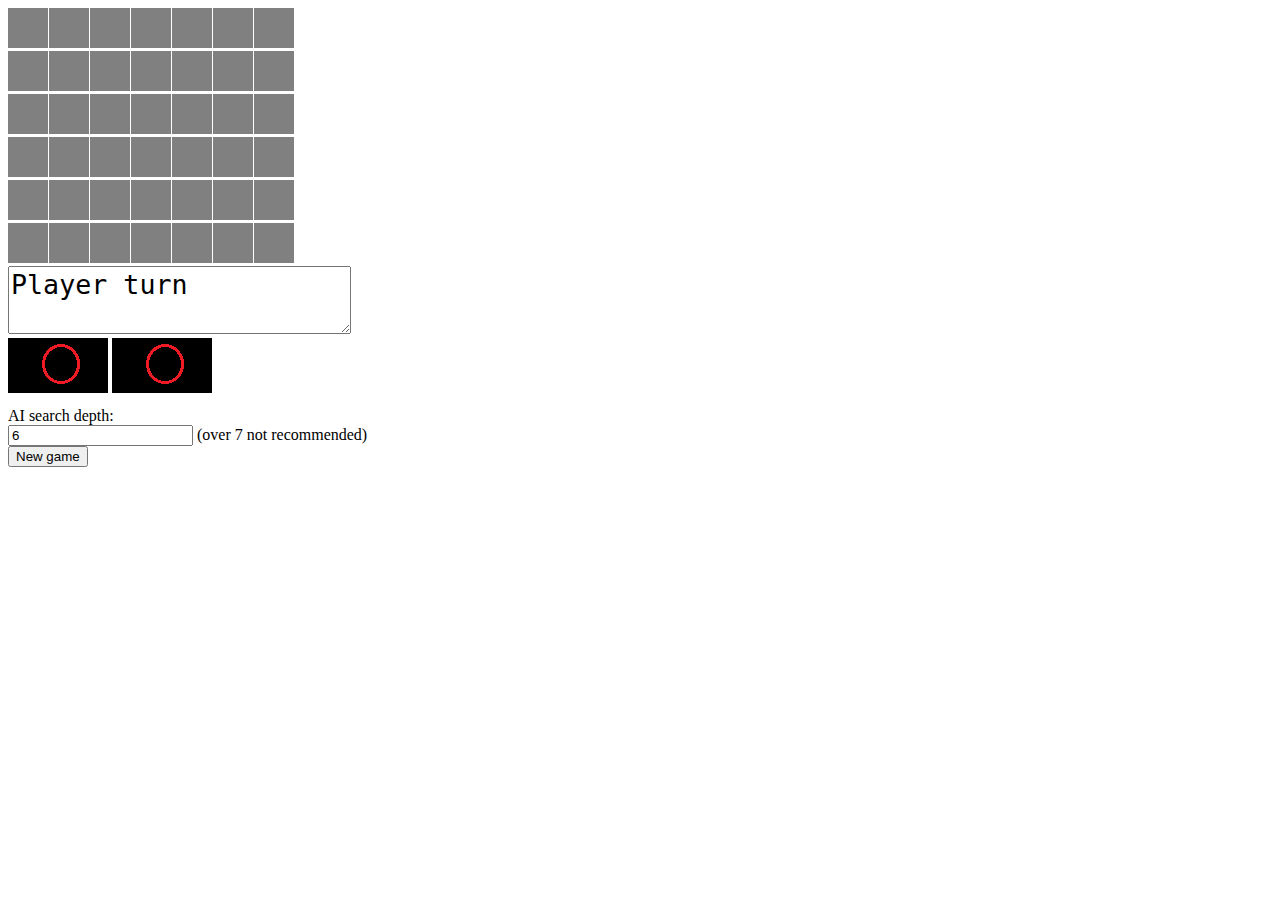
==== public/1player.html @ 81df56c9 "added search depth control and AI delay" ====
﻿<!DOCTYPE html>

<html lang="en" xmlns="http://www.w3.org/1999/xhtml">
<head>
    <meta charset="utf-8" />
    <title>4 In a Row 1P</title>
</head>
<body>
    <div id="gameArea"></div>
    <div id="scoreBoard">
        <textarea readonly class="board" id="board">Player turn</textarea>
    </div>
    <img src="img/0.png" id="p1Img" />
    <img src="img/0.png" id="p2Img" />
    <form class="form">
        AI search depth: <br>
        <input type="text" id="depth" value="6">
        (over 7 not recommended)<br>
        <button onclick="newGame();return false">New game</button> 
    </form>
    <link rel="stylesheet" type="text/css" href="styles.css" />
    <script src="common.js"></script>
    <script src="gameLogic.js"></script>
    <script src="MiniMaxAI.js"></script>
    <script>
        var p1Score = 0;
        var p2Score = 0;
        var columns = 7;
        var rows = 6;
        var squares = [];
        var gameMap = []; //0: not chosen. 1. Player 2.CPU/player 2
        var player1Turn = true;
        var locked = false;
        var cpu = true;
        var MAXSTEPS = 6;

        createArea();
    </script>

</body>
</html>
---- public/styles.css ----
﻿.square{
    border:1px black;
    width:40px;
    height:40px;
    margin-right:1px;
}

.menuB{
    bottom:0px;
    left:0px;
    position:absolute;
    background-color:aqua;
}

.board{
    font-size:20pt;
    font:bold;
}

.form{
    margin-top:10px;
}
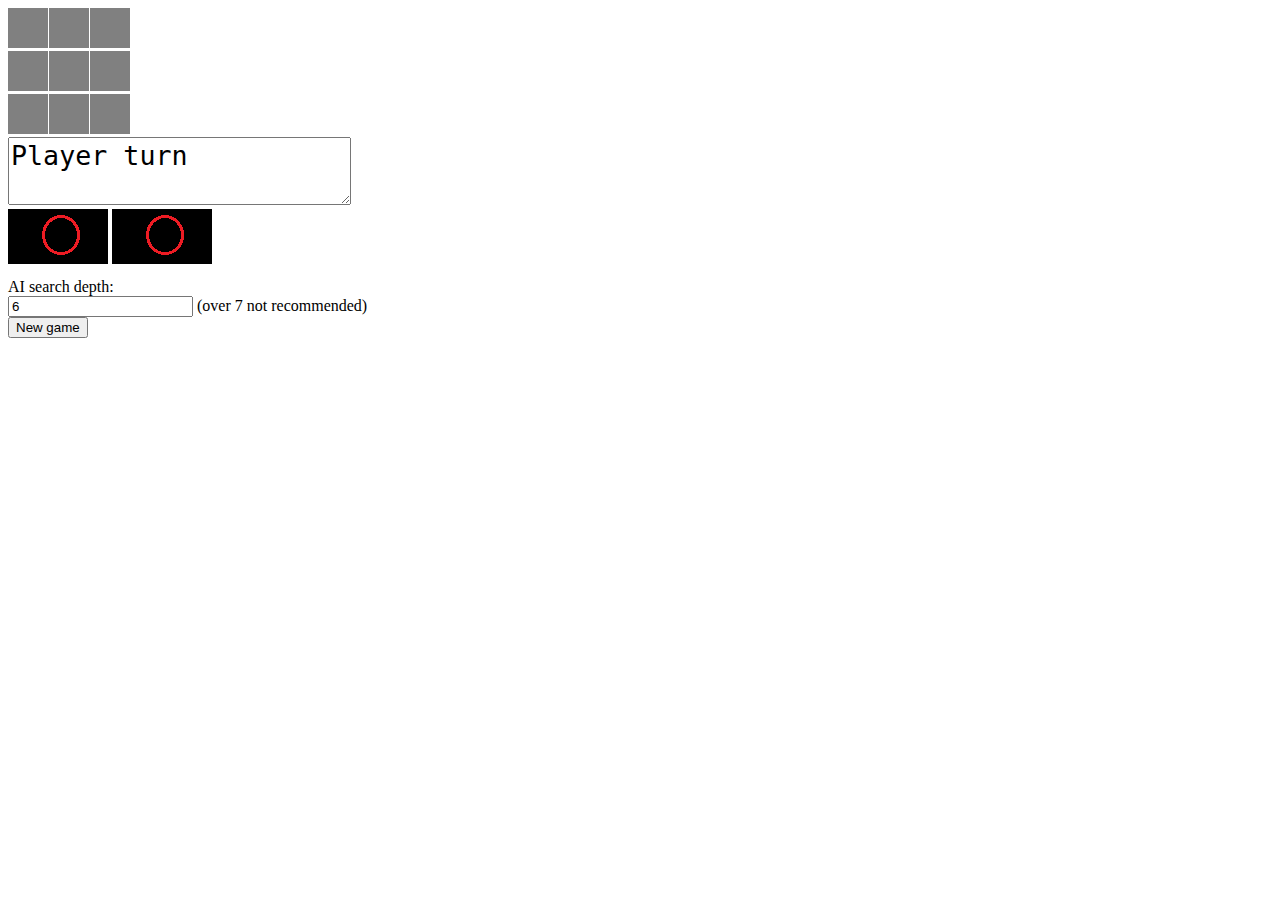
==== commit eae03c12: "Changed starting turn logic" ====
--- a/public/1player.html
+++ b/public/1player.html
@@ -25,15 +25,15 @@
     <script>
         var p1Score = 0;
         var p2Score = 0;
-        var columns = 7;
-        var rows = 6;
+        var columns = 3;
+        var rows = 3;
         var squares = [];
         var gameMap = []; //0: not chosen. 1. Player 2.CPU/player 2
         var player1Turn = true;
         var locked = false;
         var cpu = true;
         var MAXSTEPS = 6;
-
+        var p1Start = true;
         createArea();
     </script>
 
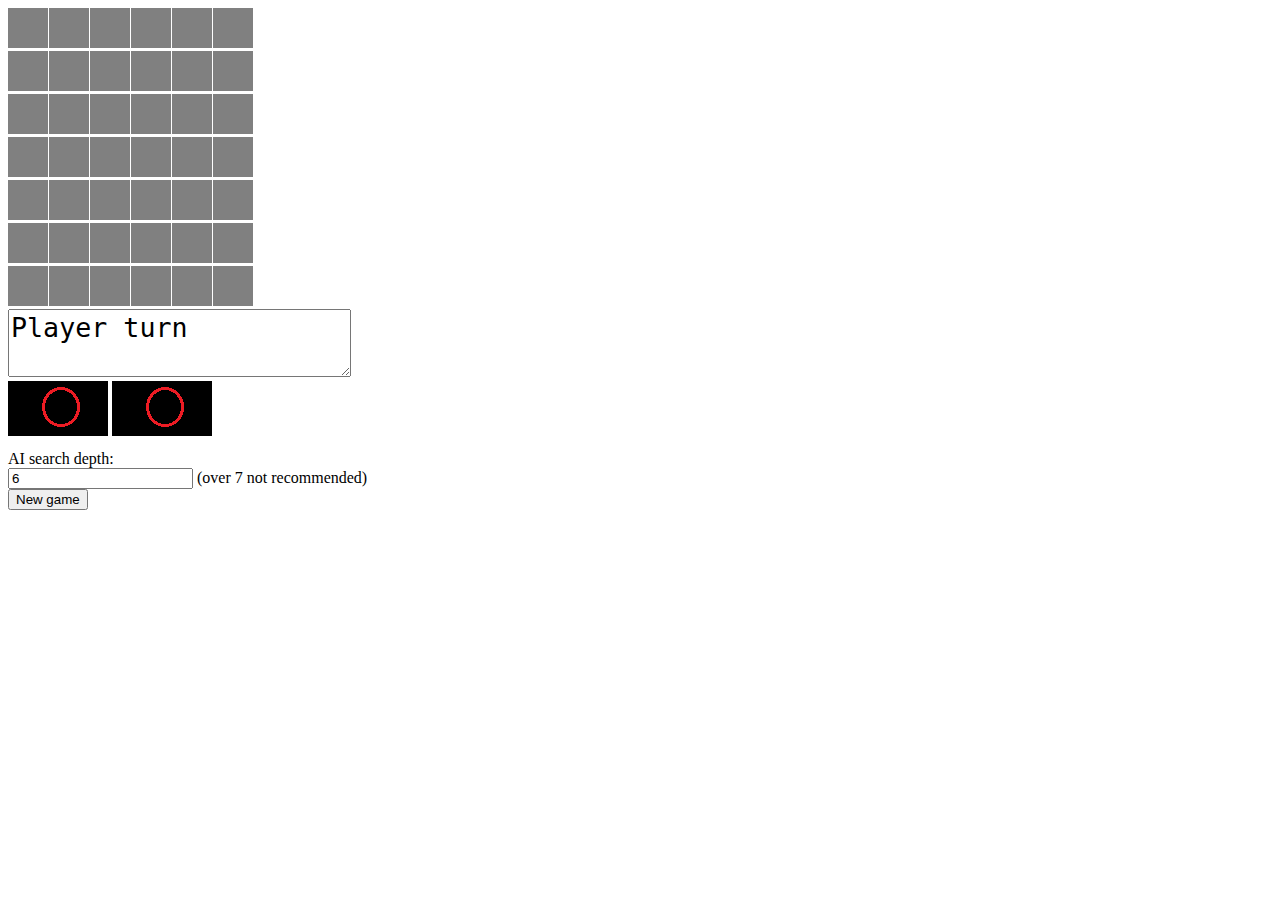
==== commit 027c40d3: "Changed start turns to shift" ====
--- a/public/1player.html
+++ b/public/1player.html
@@ -25,8 +25,8 @@
     <script>
         var p1Score = 0;
         var p2Score = 0;
-        var columns = 3;
-        var rows = 3;
+        var columns = 6;
+        var rows = 7;
         var squares = [];
         var gameMap = []; //0: not chosen. 1. Player 2.CPU/player 2
         var player1Turn = true;
@@ -34,6 +34,7 @@
         var cpu = true;
         var MAXSTEPS = 6;
         var p1Start = true;
+
         createArea();
     </script>
 
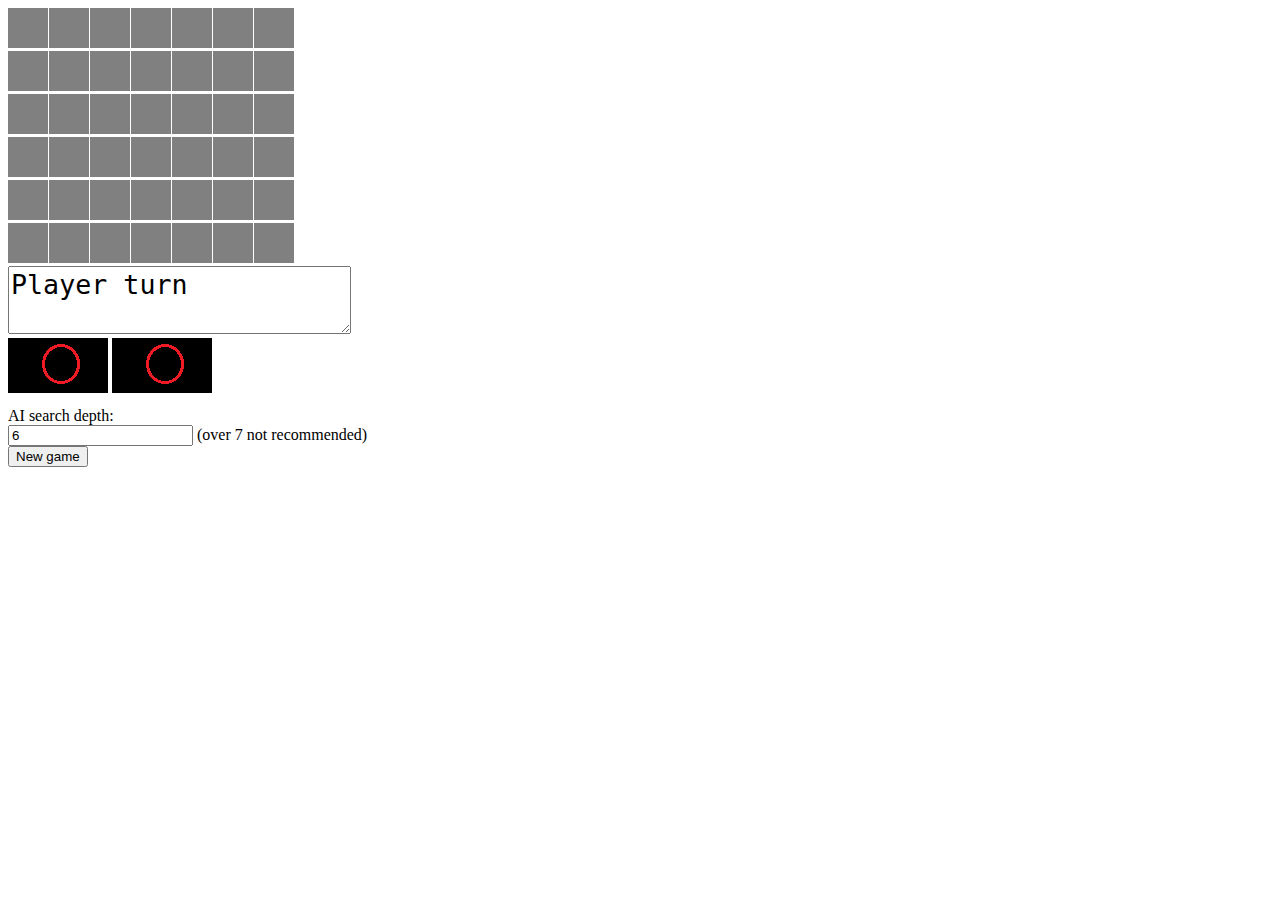
==== commit e1506fbf: "Fixed row and column lengths" ====
--- a/public/1player.html
+++ b/public/1player.html
@@ -25,8 +25,8 @@
     <script>
         var p1Score = 0;
         var p2Score = 0;
-        var columns = 6;
-        var rows = 7;
+        var columns = 7;
+        var rows = 6;
         var squares = [];
         var gameMap = []; //0: not chosen. 1. Player 2.CPU/player 2
         var player1Turn = true;
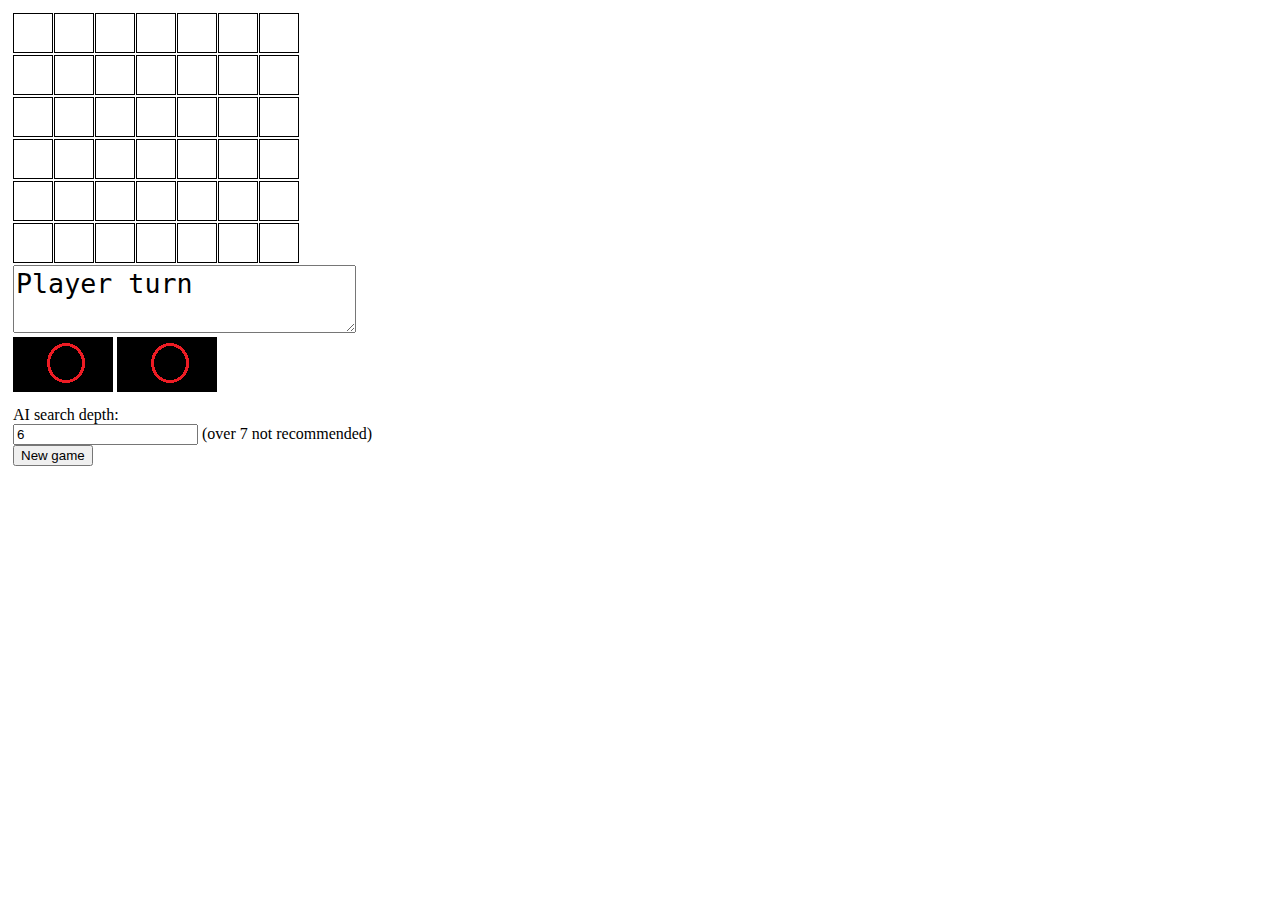
==== commit 62b9bc58: "Styling updated" ====
--- a/public/1player.html
+++ b/public/1player.html
@@ -5,20 +5,24 @@
     <meta charset="utf-8" />
     <title>4 In a Row 1P</title>
 </head>
+<link rel="stylesheet" type="text/css" href="styles.css" />
 <body>
+<div class="content">
     <div id="gameArea"></div>
     <div id="scoreBoard">
         <textarea readonly class="board" id="board">Player turn</textarea>
     </div>
+	<div>
     <img src="img/0.png" id="p1Img" />
     <img src="img/0.png" id="p2Img" />
+	</div>
     <form class="form">
         AI search depth: <br>
         <input type="text" id="depth" value="6">
         (over 7 not recommended)<br>
         <button onclick="newGame();return false">New game</button> 
     </form>
-    <link rel="stylesheet" type="text/css" href="styles.css" />
+</div>
     <script src="common.js"></script>
     <script src="gameLogic.js"></script>
     <script src="MiniMaxAI.js"></script>
--- a/public/styles.css
+++ b/public/styles.css
@@ -1,15 +1,25 @@
 ﻿.square{
     border:1px black;
+	border-style:solid;
     width:40px;
     height:40px;
     margin-right:1px;
 }
 
-.menuB{
-    bottom:0px;
-    left:0px;
-    position:absolute;
-    background-color:aqua;
+.content{
+	padding:5px;
+}
+
+.menuDiv{
+	position: fixed;
+	top: 40%;
+	left: 40%;
+
+}
+
+.menuChild{
+	height:50px;
+	width: 100%;	
 }
 
 .board{
@@ -19,4 +29,6 @@
 
 .form{
     margin-top:10px;
-}+	margin-right:10px;
+}
+
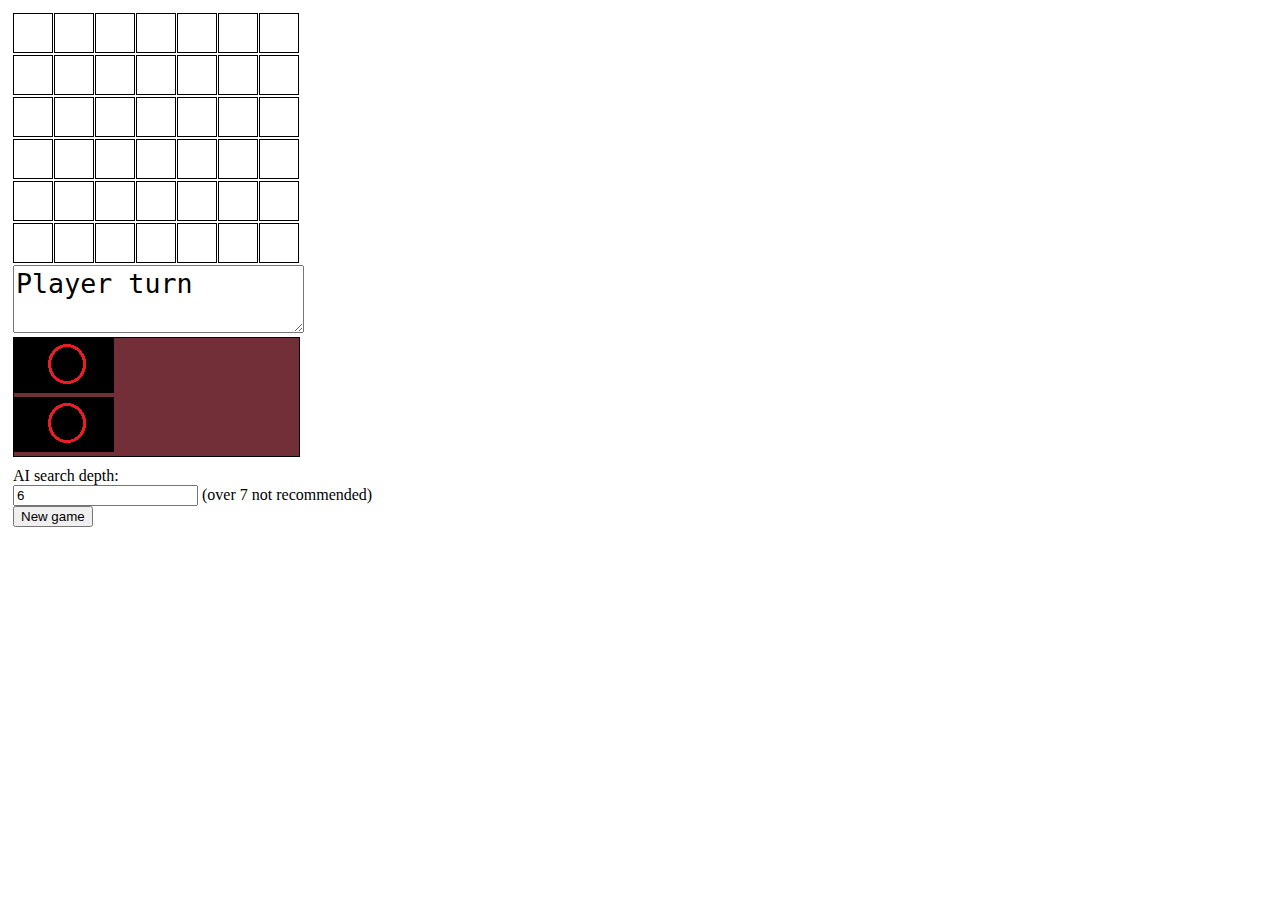
==== commit 96d2692d: "updated MiniMax scoring and styling" ====
--- a/public/1player.html
+++ b/public/1player.html
@@ -12,8 +12,8 @@
     <div id="scoreBoard">
         <textarea readonly class="board" id="board">Player turn</textarea>
     </div>
-	<div>
-    <img src="img/0.png" id="p1Img" />
+	<div class="scoreBoard">
+	<img src="img/0.png" id="p1Img" /><br>
     <img src="img/0.png" id="p2Img" />
 	</div>
     <form class="form">
--- a/public/styles.css
+++ b/public/styles.css
@@ -25,6 +25,7 @@
 .board{
     font-size:20pt;
     font:bold;
+	width:285px;
 }
 
 .form{
@@ -32,3 +33,21 @@
 	margin-right:10px;
 }
 
+.scoreBoard{	
+	background:#722f37;
+	border: 1px solid black;
+	width:285px;
+}
+
+.score{
+	background:black;
+	border: 1px solid black;
+	width:25%;
+	text-align:right;
+	color:red;
+}
+
+
+
+
+
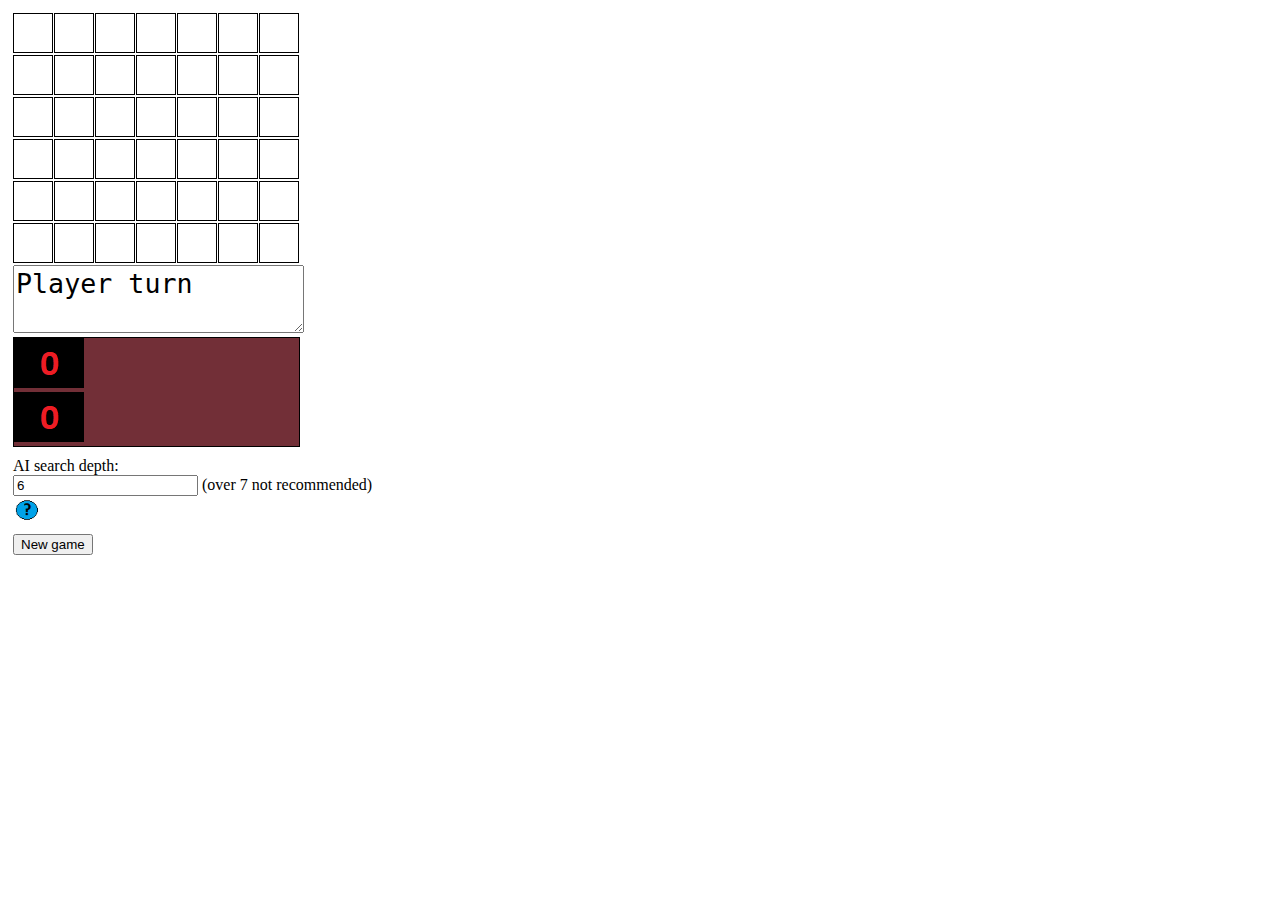
==== commit c2e5f17b: "Added info page" ====
--- a/public/1player.html
+++ b/public/1player.html
@@ -20,7 +20,8 @@
         AI search depth: <br>
         <input type="text" id="depth" value="6">
         (over 7 not recommended)<br>
-        <button onclick="newGame();return false">New game</button> 
+        <input type="image" src="img/help.png" onclick="window.open('Info.html', '_blank'); return false;" /><br />
+        <button style="margin-top:5px" onclick="newGame();return false">New game</button> 
     </form>
 </div>
     <script src="common.js"></script>
@@ -41,6 +42,5 @@
 
         createArea();
     </script>
-
 </body>
 </html>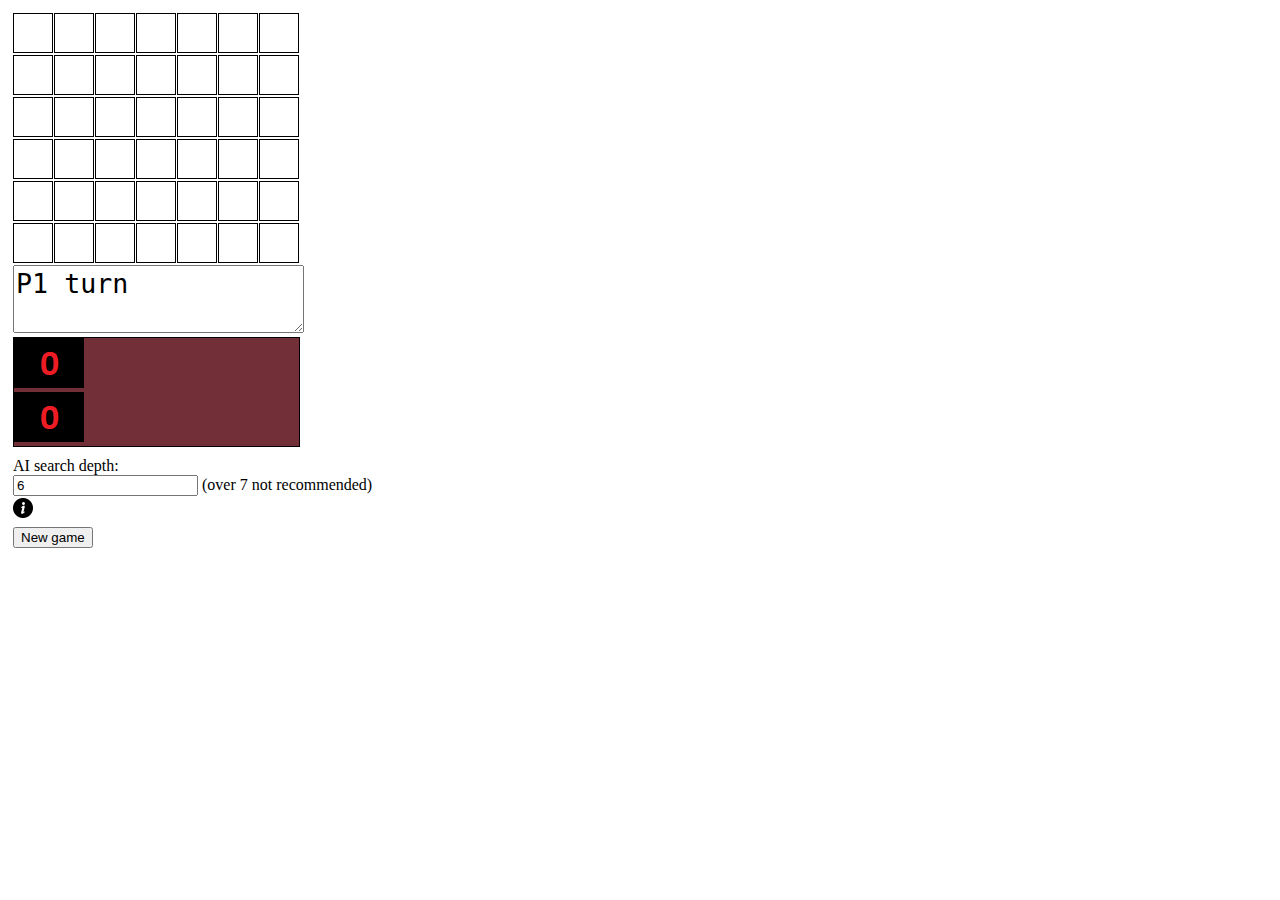
==== commit 3660c1d9: "Organized code, changed info image and styling" ====
--- a/public/1player.html
+++ b/public/1player.html
@@ -5,12 +5,12 @@
     <meta charset="utf-8" />
     <title>4 In a Row 1P</title>
 </head>
-<link rel="stylesheet" type="text/css" href="styles.css" />
+<link rel="stylesheet" type="text/css" href="css/styles.css" />
 <body>
 <div class="content">
     <div id="gameArea"></div>
     <div id="scoreBoard">
-        <textarea readonly class="board" id="board">Player turn</textarea>
+        <textarea readonly class="board" id="board">P1 turn</textarea>
     </div>
 	<div class="scoreBoard">
 	<img src="img/0.png" id="p1Img" /><br>
@@ -20,13 +20,13 @@
         AI search depth: <br>
         <input type="text" id="depth" value="6">
         (over 7 not recommended)<br>
-        <input type="image" src="img/help.png" onclick="window.open('Info.html', '_blank'); return false;" /><br />
-        <button style="margin-top:5px" onclick="newGame();return false">New game</button> 
+        <input style="margin-top:2px;cursor:pointer" type="image" src="img/help.png" onclick="window.open('Info.html', '_blank'); return false;" /><br />
+        <button style="margin-top:5px;cursor:pointer" onclick="newGame();return false">New game</button> 
     </form>
 </div>
-    <script src="common.js"></script>
-    <script src="gameLogic.js"></script>
-    <script src="MiniMaxAI.js"></script>
+    <script src="src/common.js"></script>
+    <script src="src/gameLogic.js"></script>
+    <script src="src/MiniMaxAI.js"></script>
     <script>
         var p1Score = 0;
         var p2Score = 0;
--- a/public/css/styles.css
+++ b/public/css/styles.css
@@ -0,0 +1,53 @@
+﻿.square{
+    border:1px black;
+	border-style:solid;
+    width:40px;
+    height:40px;
+    margin-right:1px;
+}
+
+.content{
+	padding:5px;
+}
+
+.menuDiv{
+	position: fixed;
+	top: 40%;
+	left: 40%;
+
+}
+
+.menuChild{
+	height:50px;
+	width: 100%;	
+}
+
+.board{
+    font-size:20pt;
+    font:bold;
+	width:285px;
+}
+
+.form{
+    margin-top:10px;
+	margin-right:10px;
+}
+
+.scoreBoard{	
+	background:#722f37;
+	border: 1px solid black;
+	width:285px;
+}
+
+.score{
+	background:black;
+	border: 1px solid black;
+	width:25%;
+	text-align:right;
+	color:red;
+}
+
+
+
+
+
